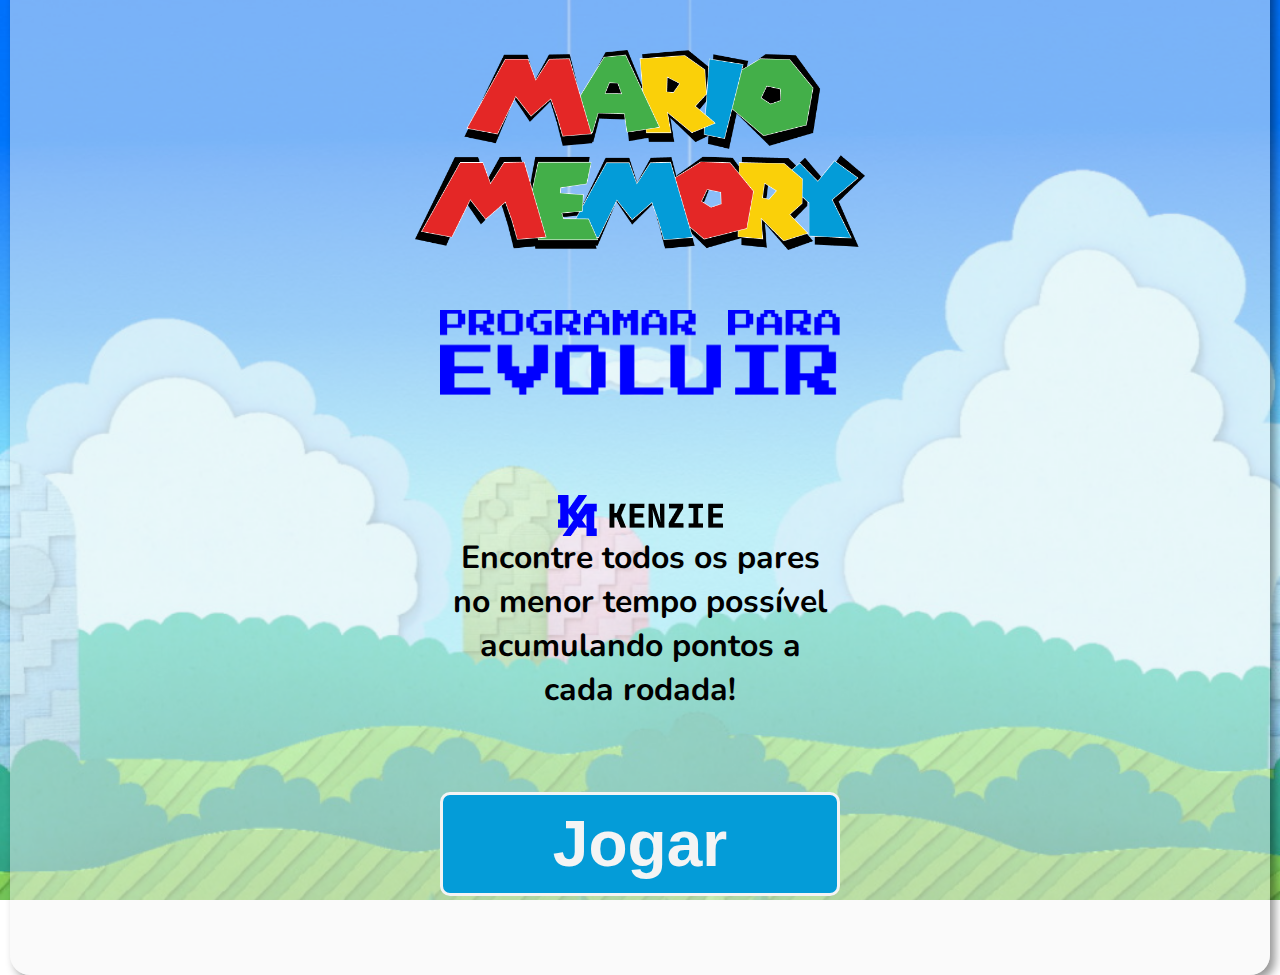
==== index.html @ dce449c6 "Primeiro Commit" ====
<!DOCTYPE html>
<html lang="pt-BR">
<head>
    <meta charset="UTF-8">
    <meta http-equiv="X-UA-Compatible" content="IE=edge">
    <meta name="viewport" content="width=device-width, initial-scale=1.0">
    <title>Mario Card</title>
                        <!-- Reset do CSS-->
    <link rel="stylesheet" href="src/css/reset.css">

                        <!-- Fonte Nunito-->
    <link href="https://fonts.googleapis.com/css2?family=Nunito:wght@200;300;400;500;600;700;800;900&display=swap" rel="stylesheet">
    
                        <!-- Estilo da Página-->
    <link rel="stylesheet" href="src/css/index.css">
<body>
    <main>
        <section id="logos">
                        <!-- Logo Mario Memory-->
            <img id="logo-MM" src="src/image/logo-mario-memory.png" alt="Logo Mario Memoriy">
                        <!-- Logo Programar para Evoluir-->
            <img id="logo-PPE" src="src/image/nome-maratona.png" alt="Logo Evoluir">
                        <!-- Logo Kenzie-->
            <img id="logo-Kenzie" src="src/image/Logo Kenzie.png" alt="Logo da Kenzie">
        </section>

        <section id="jogar">
            <p>Encontre todos os pares no menor tempo possível acumulando pontos a cada rodada!</p>

            <button>
                Jogar
            </button>
        </section>
    </main>

    <script src="src/js/script.js"></script>
</body>
</html>
---- src/css/index.css ----
@charset "UTF-8"; /* caso haja problemas com acentuação */

body {
    height: 100vh;
    
    background-image: url(../image/bg.png);
    background-size: cover;
    background-repeat: no-repeat;
    background-position: bottom center;
    background-attachment: fixed;
    
    display: flex;
    align-items: center;
    justify-content: center;

    font-family: 'Nunito';
}

main {
    min-width: 320px;
    max-width: 1200px;

    min-height: 320px;
    max-height: 800px;
    
    margin: 10px;

    background-color: #f4f4f47e;

    padding: 125px;

    border-radius: 20px;

    display: flex;
    align-items: center;
    justify-content: center;

    flex-wrap: wrap;

    box-shadow: 5px 5px 10px rgba(0, 0, 0, 0.418);
}

main section {
    margin: 0px 80px;
}

#logos {
    display: flex;
    align-items: center;
    flex-direction: column;
}

#logo-MM {
    width: 450px;
    height: 200px;

    margin-bottom: 60px;
}

#logo-PPE {
    width: 400px;
    height: 85px;

    margin-bottom: 100px;
}

#logo-Kenzie {
    width: 165px;
    height: 41px;
}

#jogar {
    display: flex;
    align-items: center;
    justify-content: center;
    
    flex-direction: column;
}

#jogar > p {
    width: 375px;
    
    font-size: 32px;
    font-weight: 700;

    font-style: normal;

    line-height: 44px;

    text-align: center;

    margin-bottom: 80px;
}

#jogar > button {
    width: 400px;
    height: 104px;

    border-radius: 10px;
    border: 3px solid #F4F4F4;
    background-color: #049CD8;
    color: #F4F4F4;

    font-size: 64px;
    font-weight: 900;

    text-align: center;
}

#jogar > button:hover {
    cursor: pointer;

    background-color: transparent;

    border: 3px solid #049CD8;

    color: #049CD8;
}
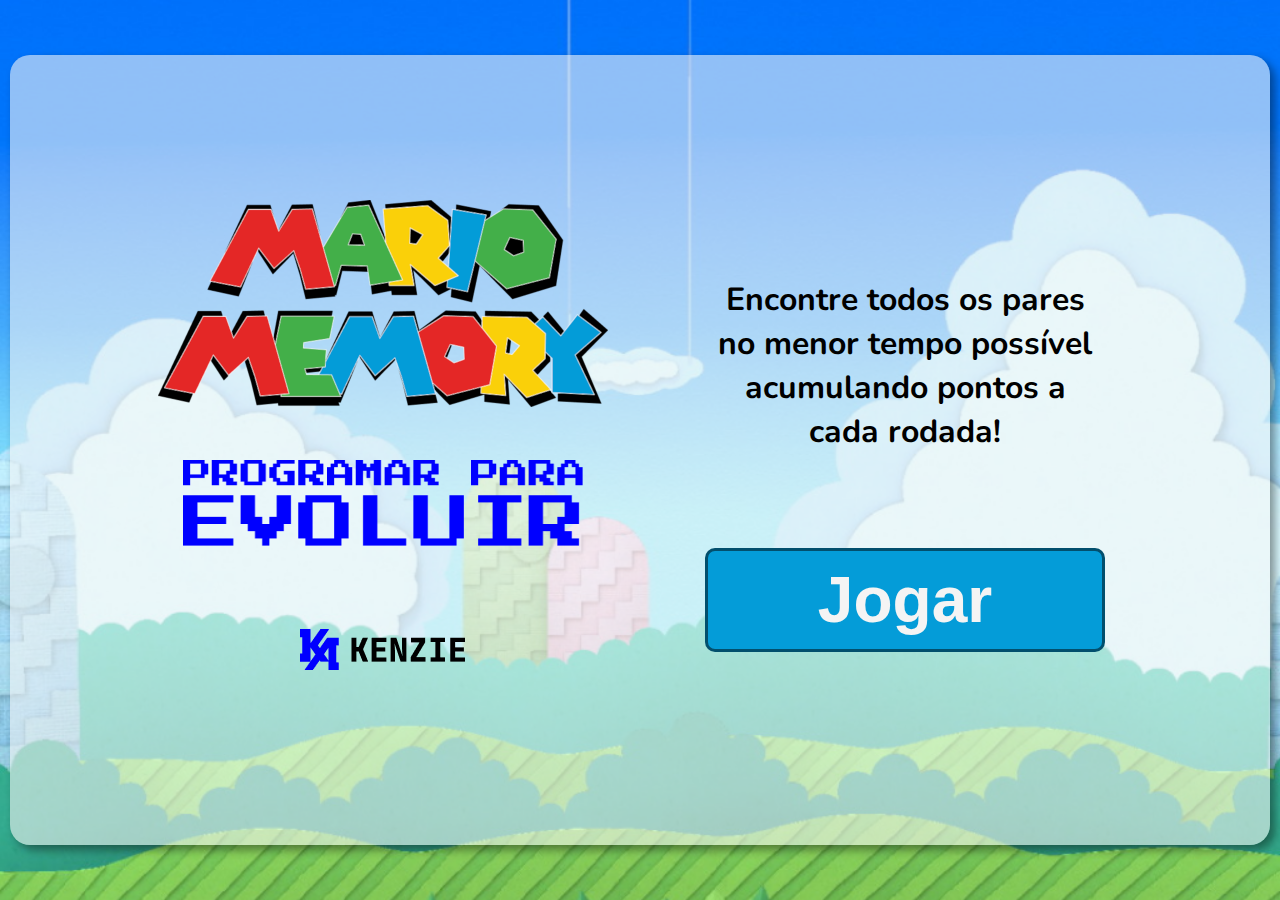
==== commit b1d3cf1d: "Deixando o projeto responsivo" ====
--- a/index.html
+++ b/index.html
@@ -17,15 +17,26 @@
     <main>
         <section id="logos">
                         <!-- Logo Mario Memory-->
-            <img id="logo-MM" src="src/image/logo-mario-memory.png" alt="Logo Mario Memoriy">
+            <picture>
+              <!-- Vai carregar uma imagem quando chegar 320px da tela -->
+                <source media="(max-width: 320px)" srcset="src/image/images_responsivas/mario-memory-pequena.png" type="image/png">
+
+                <img id="logo-MM" src="src/image/images_responsivas/mario-memory-grande.png" alt="Logo Mario Memoriy">
+            </picture>
+
                         <!-- Logo Programar para Evoluir-->
-            <img id="logo-PPE" src="src/image/nome-maratona.png" alt="Logo Evoluir">
+            <picture>
+              <!-- Vai carregar uma imagem quando chegar 320px da tela -->
+                <source media="(max-width: 320px)" srcset="src/image/images_responsivas/nome-maratona-pequeno.png" type="image/png">
+
+                <img id="logo-PPE" src="src/image/images_responsivas/nome-maratona-grande.png" alt="Logo Evoluir">
+            </picture>            
                         <!-- Logo Kenzie-->
             <img id="logo-Kenzie" src="src/image/Logo Kenzie.png" alt="Logo da Kenzie">
         </section>
 
         <section id="jogar">
-            <p>Encontre todos os pares no menor tempo possível acumulando pontos a cada rodada!</p>
+            <p>Encontre todos os pares <br> no menor tempo possível <br> acumulando pontos a <br> cada rodada!</p>
 
             <button>
                 Jogar
--- a/src/css/index.css
+++ b/src/css/index.css
@@ -1,4 +1,10 @@
 @charset "UTF-8"; /* caso haja problemas com acentuação */
+
+:root {
+    --cor_transparente: #f4f4f496;
+    --branco: #F4F4F4;
+    --azul: #049CD8;
+}
 
 body {
     height: 100vh;
@@ -17,51 +23,41 @@
 }
 
 main {
-    min-width: 320px;
-    max-width: 1200px;
+    width: min(1200px, 100vw);
 
-    min-height: 320px;
-    max-height: 800px;
+    height: max(200px, 60vh);
     
     margin: 10px;
 
-    background-color: #f4f4f47e;
+    background-color: var(--cor_transparente);
 
     padding: 125px;
-
+    
     border-radius: 20px;
-
+    
     display: flex;
     align-items: center;
     justify-content: center;
-
+    
     flex-wrap: wrap;
 
+    column-gap: min(80px, 10vw);
+
     box-shadow: 5px 5px 10px rgba(0, 0, 0, 0.418);
-}
-
-main section {
-    margin: 0px 80px;
 }
 
 #logos {
     display: flex;
     align-items: center;
     flex-direction: column;
+
+    /* background-color: rgba(255, 0, 0, 0.349); */
+
+    row-gap: 50px;
 }
 
-#logo-MM {
-    width: 450px;
-    height: 200px;
-
-    margin-bottom: 60px;
-}
-
-#logo-PPE {
-    width: 400px;
-    height: 85px;
-
-    margin-bottom: 100px;
+#logo-Kenzie {
+    margin: 30px 0px 30px 0px;
 }
 
 #logo-Kenzie {
@@ -75,33 +71,37 @@
     justify-content: center;
     
     flex-direction: column;
+
+    row-gap: 4em;
+
+    /* background-color: rgba(0, 255, 55, 0.349); */
 }
 
-#jogar > p {
+#jogar p {
     width: 375px;
+
+    margin: 30px;
     
-    font-size: 32px;
+    font-size: min(32px, 10vw);
     font-weight: 700;
 
     font-style: normal;
-
-    line-height: 44px;
+    
+    line-height: min(44px, 17vw);
 
     text-align: center;
-
-    margin-bottom: 80px;
 }
 
 #jogar > button {
-    width: 400px;
-    height: 104px;
+    width: min(400px, 90vw);
+    height: min(104px, 30vw);
 
     border-radius: 10px;
-    border: 3px solid #F4F4F4;
-    background-color: #049CD8;
-    color: #F4F4F4;
+    border: 3px solid rgba(0, 0, 0, 0.493);
+    background-color: var(--azul);
+    color: var(--branco);
 
-    font-size: 64px;
+    font-size: min(64px, 10vw);
     font-weight: 900;
 
     text-align: center;
@@ -112,7 +112,7 @@
 
     background-color: transparent;
 
-    border: 3px solid #049CD8;
+    border: 3px solid var(--azul);
 
-    color: #049CD8;
+    color: var(--azul);
 }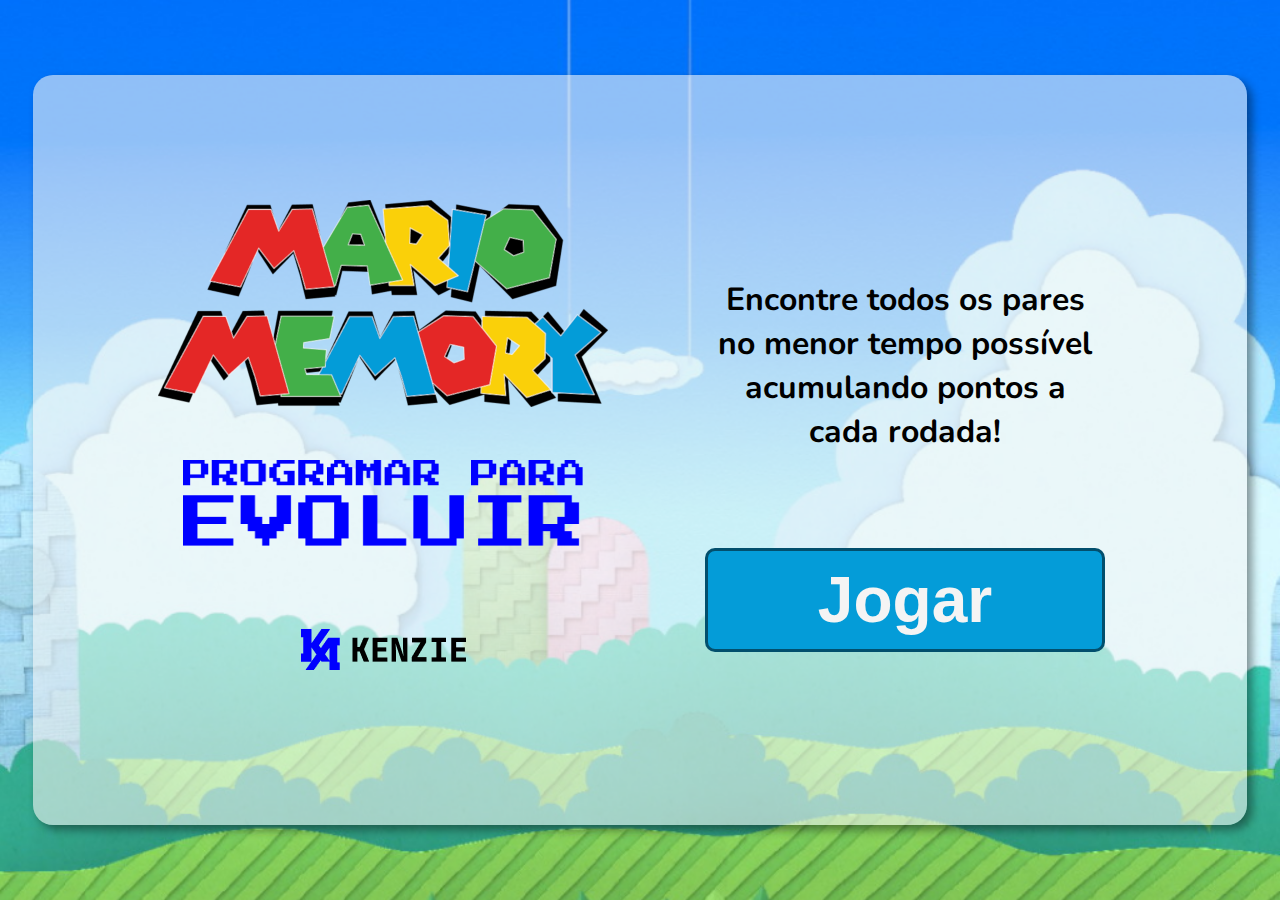
==== commit 58ae3fea: "Projeto Faltando Finalizar!" ====
--- a/index.html
+++ b/index.html
@@ -14,12 +14,14 @@
                         <!-- Estilo da Página-->
     <link rel="stylesheet" href="src/css/index.css">
 <body>
-    <main>
+    <main id="main">
         <section id="logos">
                         <!-- Logo Mario Memory-->
-            <picture>
+            <picture >
               <!-- Vai carregar uma imagem quando chegar 320px da tela -->
-                <source media="(max-width: 320px)" srcset="src/image/images_responsivas/mario-memory-pequena.png" type="image/png">
+                <source media="(max-width: 320px)" srcset="src/image/images_responsivas/mario-memory-pequeno.png" type="image/png">
+              <!-- Vai carregar uma imagem quando chegar 470px da tela -->
+                <source media="(max-width: 470px)" srcset="src/image/images_responsivas/mario-memory-medio.png" type="image/png">
 
                 <img id="logo-MM" src="src/image/images_responsivas/mario-memory-grande.png" alt="Logo Mario Memoriy">
             </picture>
@@ -28,7 +30,7 @@
             <picture>
               <!-- Vai carregar uma imagem quando chegar 320px da tela -->
                 <source media="(max-width: 320px)" srcset="src/image/images_responsivas/nome-maratona-pequeno.png" type="image/png">
-
+                <source media="(max-width: 470px)" srcset="src/image/images_responsivas/nome-maratona-medio.png" type="image/png">
                 <img id="logo-PPE" src="src/image/images_responsivas/nome-maratona-grande.png" alt="Logo Evoluir">
             </picture>            
                         <!-- Logo Kenzie-->
--- a/src/css/index.css
+++ b/src/css/index.css
@@ -23,10 +23,9 @@
 }
 
 main {
-    width: min(1200px, 100vw);
+    min-width: 220px;
+    max-width: 1200px;
 
-    height: max(200px, 60vh);
-    
     margin: 10px;
 
     background-color: var(--cor_transparente);
@@ -78,7 +77,8 @@
 }
 
 #jogar p {
-    width: 375px;
+    min-width: 150px;
+    max-width: 375px;
 
     margin: 30px;
     
